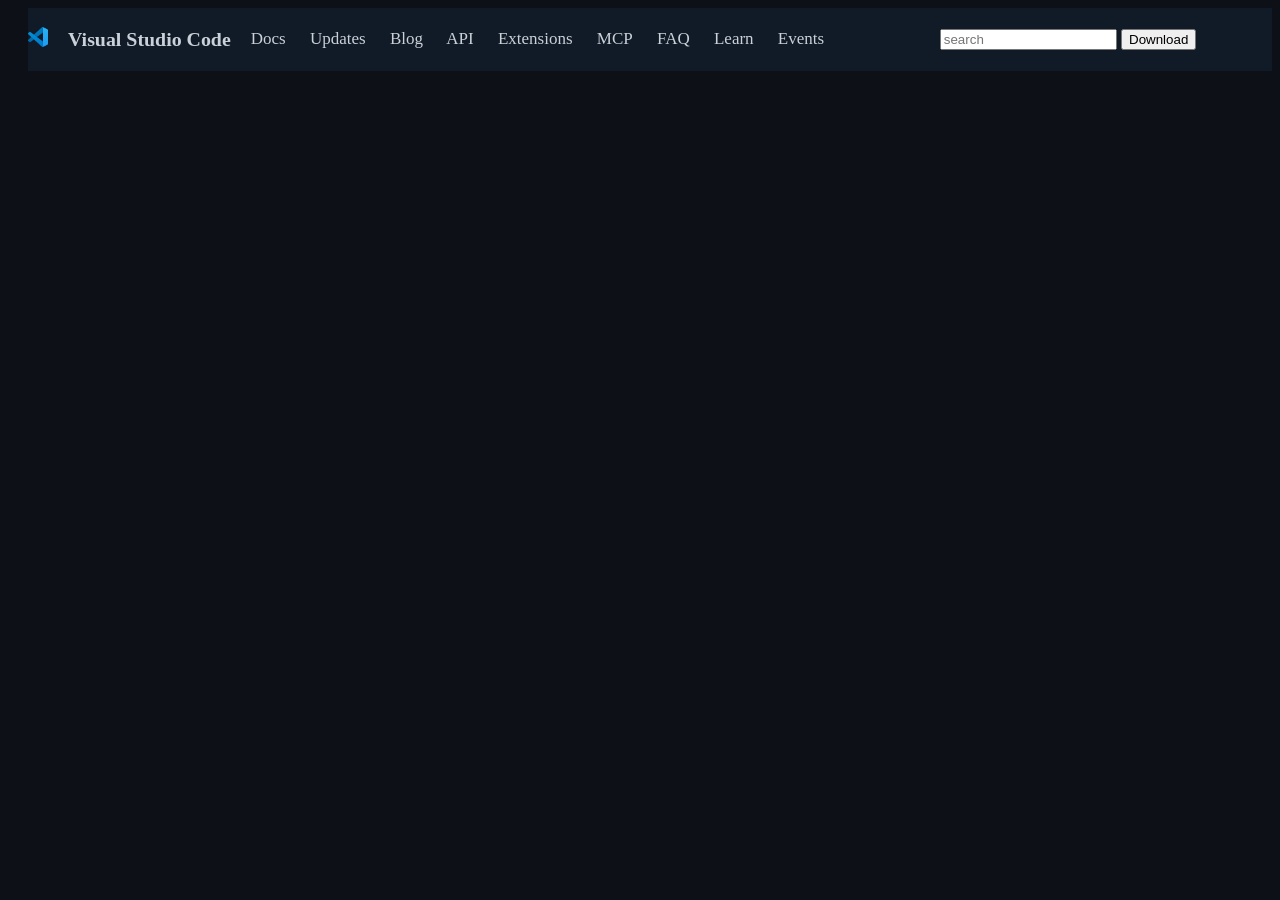
==== week-1/assignment-1/problems/6-vs-code-landing-page/index.html @ 22d646a1 "2nd-commit" ====
<!DOCTYPE html>
<html lang="en">

<head>
  <meta charset="UTF-8">
  <meta name="viewport" content="width=device-width, initial-scale=1.0">
  <title>Document</title>
  <link rel="stylesheet" href="style.css">
</head>

<body>
  <header>
    <div class="navbar">
      <div class="a-tags">
        <div class="vs-logo">
          <img src="favicon.ico" alt="logo">
        </div>
      </div>
      <h3>Visual Studio Code</h3>
      <div class="navbar-links">

        <a class="navLink" href="#">Docs</a>
        <a class="navLink" href="#">Updates</a>
        <a class="navLink" href="#">Blog</a>
        <a class="navLink" href="#">API</a>
        <a class="navLink" href="#">Extensions</a>
        <a class="navLink" href="#">MCP</a>
        <a class="navLink" href="#">FAQ</a>
        <a class="navLink" href="#">Learn</a>
        <a class="navLink" href="#">Events</a>

      </div>
      <div class="download-section">
        <div class="srch-btn">
          <input type="text" placeholder="search">
          <button class="dwn-btn">Download</button>
        </div>
      </div>
    </div>
    </div>
  </header>


</body>

</html>
---- week-1/assignment-1/problems/6-vs-code-landing-page/style.css ----
body {
  background-color: #0d1117;

}

.navbar {
  display: flex;
  /* justify-content: space-between; */
  align-items: center;
  font-size: 17px;
  background-color: #111a27;
  gap: 20px;
  margin-left: 20px;
}

/* .a-tags {
  display: flex;
  gap: 20px;
} */

.navbar .vs-logo img {
  width: 20px;
  height: 20px;
}

.navbar-links a {
  color: #c9d1d9;
  text-decoration: none;
  margin-right: 20px;
}

h3 {
  color: #c9d1d9;
}

.download-section {
  display: flex;
  justify-content: center;
  margin-left: auto;
  margin-right: auto;
}

.dwn-btn {}
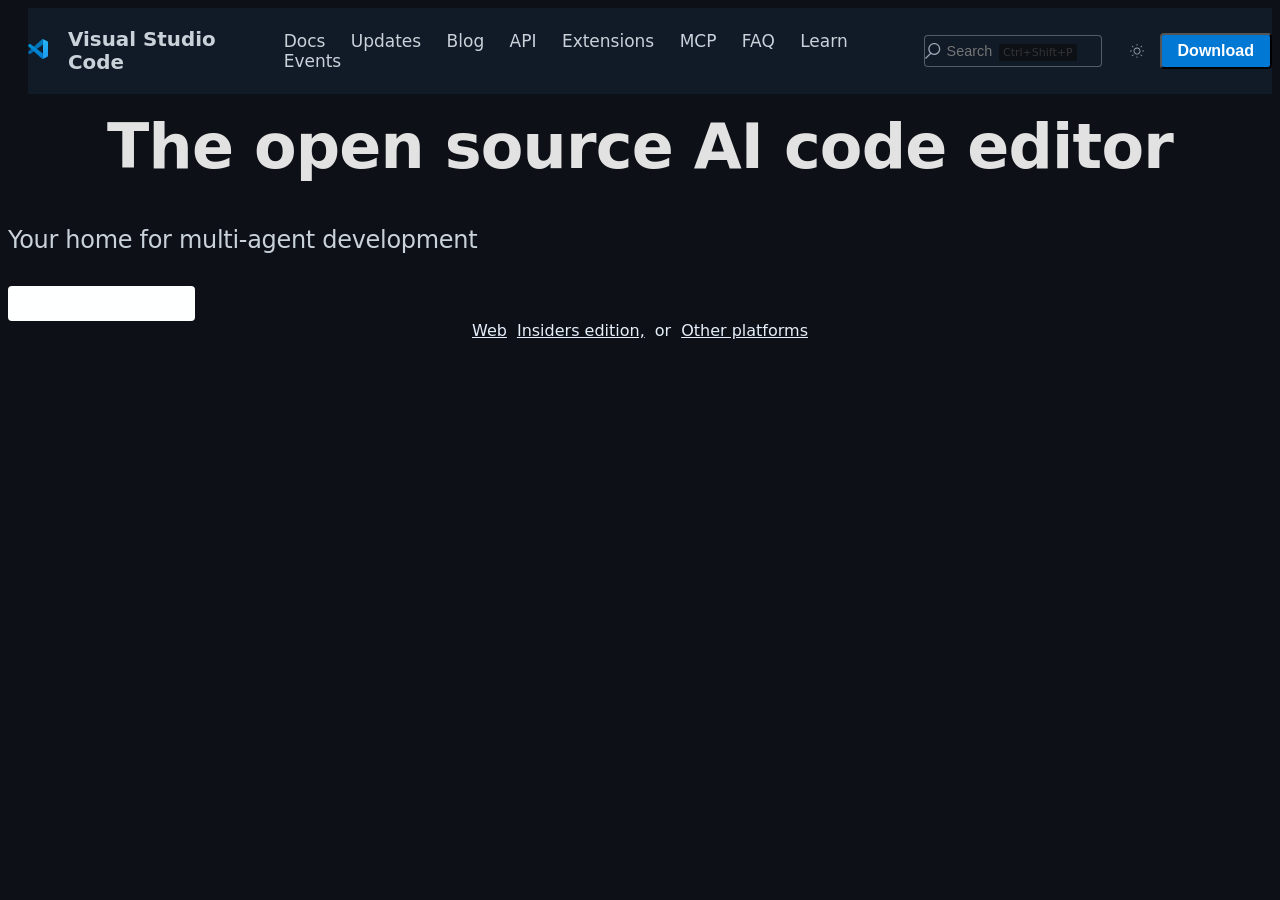
==== commit 22d5b2ac: "vs code commit" ====
--- a/week-1/assignment-1/problems/6-vs-code-landing-page/index.html
+++ b/week-1/assignment-1/problems/6-vs-code-landing-page/index.html
@@ -1,11 +1,11 @@
-<!DOCTYPE html>
+<!doctype html>
 <html lang="en">
 
 <head>
-  <meta charset="UTF-8">
-  <meta name="viewport" content="width=device-width, initial-scale=1.0">
+  <meta charset="UTF-8" />
+  <meta name="viewport" content="width=device-width, initial-scale=1.0" />
   <title>Document</title>
-  <link rel="stylesheet" href="style.css">
+  <link rel="stylesheet" href="style.css" />
 </head>
 
 <body>
@@ -13,12 +13,11 @@
     <div class="navbar">
       <div class="a-tags">
         <div class="vs-logo">
-          <img src="favicon.ico" alt="logo">
+          <img src="favicon.ico" alt="logo" />
         </div>
       </div>
       <h3>Visual Studio Code</h3>
       <div class="navbar-links">
-
         <a class="navLink" href="#">Docs</a>
         <a class="navLink" href="#">Updates</a>
         <a class="navLink" href="#">Blog</a>
@@ -28,19 +27,32 @@
         <a class="navLink" href="#">FAQ</a>
         <a class="navLink" href="#">Learn</a>
         <a class="navLink" href="#">Events</a>
-
       </div>
       <div class="download-section">
         <div class="srch-btn">
-          <input type="text" placeholder="search">
-          <button class="dwn-btn">Download</button>
+          <input type="text" placeholder="Search" class="srch-placeholder" />
+          <span class="v-btn">Ctrl+Shift+P</span>
         </div>
+
+        <img src="theme-light.svg" alt="light-theme" class="theme-light" />
+        <button class="dwn-btn">Download</button>
       </div>
     </div>
+  </header>
+  <div class="main-content">
+    <h1 class="h-tag">The open source AI code editor</h1>
+    <p class="sec-line">Your home for multi-agent development</p>
+
+    <div class="dwl-section">
+      <button>Download for Windows</button>
     </div>
-  </header>
-
-
+    <div class="a-links">
+      <a class="nav-a" href="">Web</a>
+      <a class="nav-a" href="">Insiders edition,</a>
+      <span>or</span>
+      <a class="nav-a" href="">Other platforms</a>
+    </div>
+  </div>
 </body>
 
 </html>
--- a/week-1/assignment-1/problems/6-vs-code-landing-page/style.css
+++ b/week-1/assignment-1/problems/6-vs-code-landing-page/style.css
@@ -1,5 +1,6 @@
 body {
   background-color: #0d1117;
+  font-family: system-ui, -apple-system, BlinkMacSystemFont, "Segoe UI", Roboto, Oxygen-Sans, Ubuntu, Cantarell, "Helvetica Neue", sans-serif;
 
 }
 
@@ -36,8 +37,124 @@
 .download-section {
   display: flex;
   justify-content: center;
+  align-items: center;
   margin-left: auto;
   margin-right: auto;
+
+  gap: 15px;
+  /* font-family: system-ui, -apple-system, BlinkMacSystemFont, "Segoe UI", Roboto, Oxygen-Sans, Ubuntu, Cantarell, "Helvetica Neue", sans-serif; */
+  /* max-width: 187px; */
+  height: 35.6px;
+
 }
 
-.dwn-btn {}
+.dwn-btn {
+  color: #fff;
+  font-size: 16px;
+  font-weight: 600;
+  line-height: 100%;
+  padding: 8px 16px;
+  border-radius: 4px;
+  background-color: #0078d4;
+
+
+}
+
+.srch-btn {
+  background-image: url("search-dark.svg");
+  background-repeat: no-repeat;
+  background-position: left center;
+  padding-left: 20px;
+
+
+  background-color: #111a27;
+  width: 156px;
+  cursor: pointer;
+  border-radius: 4px;
+  border: 1px solid #f6f7f74c;
+
+  margin: 0;
+  margin-right: 12px;
+  /* background-color: #0a64bd; */
+}
+
+.srch-placeholder {
+  background-color: #111a27;
+
+  width: 45px;
+  height: 28px;
+  font-size: 14.4px;
+
+  outline: none;
+  border: none;
+  box-shadow: none;
+
+
+}
+
+.v-btn {
+  border-radius: 2px;
+  padding: 2px 4px;
+  background-color: #0d1014;
+  color: rgb(255 255 255 / 15%);
+  pointer-events: none;
+  font-size: 11px;
+
+  /* margin-right: 12px; */
+}
+
+
+
+.main-content {
+
+  width: 100%;
+  height: 398.9px;
+}
+
+.h-tag {
+  font-weight: 700;
+  font-size: 40px;
+  margin-top: 1rem;
+  line-height: 120%;
+  letter-spacing: -0.8px;
+  color: #e2e2e2;
+  font-size: 62px;
+  text-align: center;
+}
+
+.sec-line {
+  align-items: center;
+  justify-self: center;
+  font-size: 24px;
+  font-weight: 500;
+  color: #c9d1d9;
+  margin-bottom: 2rem;
+  letter-spacing: -0.3px;
+}
+
+.dwl-section button {
+  background-color: #feffff;
+  /* Keep this blue */
+  color: white;
+  border: none;
+  padding: 10px 20px;
+  border-radius: 4px;
+  cursor: pointer;
+  font-weight: 600;
+}
+
+
+.a-links {
+  display: flex;
+  justify-content: center;
+  gap: 10px;
+  color: #e6eefa;
+
+}
+
+.nav-a {
+  display: flex;
+  justify-content: center;
+  gap: 10px;
+  color: #e6eefa;
+}
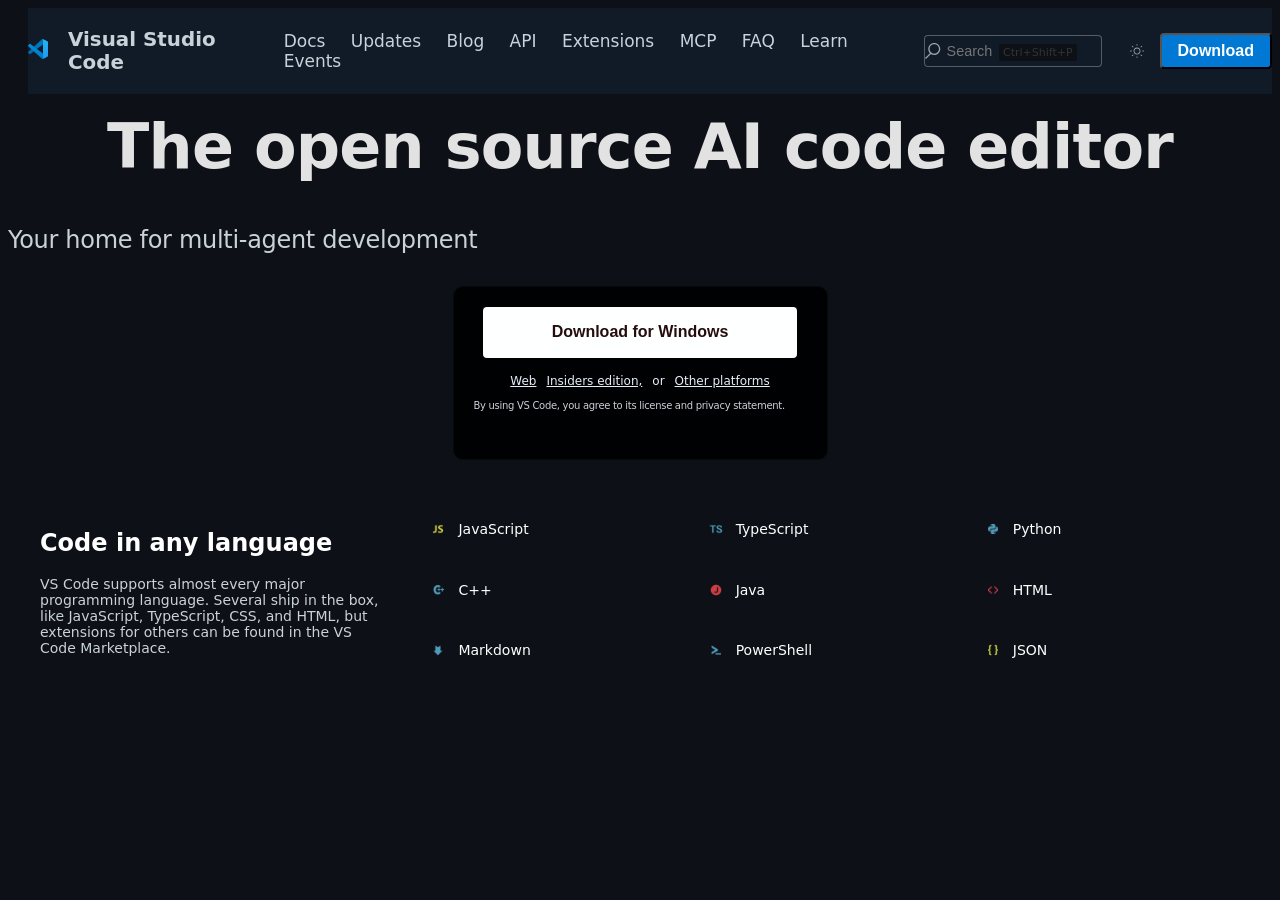
==== commit a3fb7fdd: "vs code clon done" ====
--- a/week-1/assignment-1/problems/6-vs-code-landing-page/index.html
+++ b/week-1/assignment-1/problems/6-vs-code-landing-page/index.html
@@ -42,17 +42,94 @@
   <div class="main-content">
     <h1 class="h-tag">The open source AI code editor</h1>
     <p class="sec-line">Your home for multi-agent development</p>
+    <div class="box">
+      <div class="dwl-section">
+        <button>Download for Windows</button>
+      </div>
 
-    <div class="dwl-section">
-      <button>Download for Windows</button>
+      <div class="a-links">
+        <a class="nav-a" href="">Web</a>
+        <a class="nav-a" href="">Insiders edition,</a>
+        <span>or</span>
+        <a class="nav-a" href="">Other platforms</a>
+      </div>
+      <p class="third-line">By using VS Code, you agree to its license and privacy statement.</p>
     </div>
-    <div class="a-links">
-      <a class="nav-a" href="">Web</a>
-      <a class="nav-a" href="">Insiders edition,</a>
-      <span>or</span>
-      <a class="nav-a" href="">Other platforms</a>
+
+  </div>
+  <div class="header">
+
+    <div class="container">
+      <div class="left-center">
+        <div class="left">
+          <h2>Code in any language</h2>
+        </div>
+        <p>
+          VS Code supports almost every major <br> programming language. Several ship in the box,<br> like JavaScript,
+          TypeScript, CSS, and
+          HTML, but <br>extensions for others can be found in the VS <br> Code Marketplace.
+        </p>
+
+      </div>
     </div>
+
+
+
+    <div class="right">
+
+      <div class="img-of-language">
+        <img src="language-js.png">
+        <span class="v-text">JavaScript</span>
+      </div>
+
+      <div class="img-of-language">
+        <img src="language-ts.png">
+        <span class="v-text">TypeScript</span>
+      </div>
+
+      <div class="img-of-language">
+        <img src="language-python.png">
+        <span class="v-text">Python</span>
+      </div>
+
+      <div class="img-of-language">
+        <img src="language-cpp.png">
+        <span class="v-text">C++</span>
+      </div>
+
+      <div class="img-of-language">
+        <img src="language-java.png">
+        <span class="v-text">Java</span>
+      </div>
+
+      <div class="img-of-language">
+        <img src="language-html.png">
+        <span class="v-text">HTML</span>
+      </div>
+
+      <div class="img-of-language">
+        <img src="language-markdown.png">
+        <span class="v-text">Markdown</span>
+      </div>
+
+      <div class="img-of-language">
+        <img src="language-powershell.png">
+        <span class="v-text">PowerShell</span>
+      </div>
+
+      <div class="img-of-language">
+        <img src="language-json.png">
+        <span class="v-text">JSON</span>
+      </div>
+
+    </div>
+
+
+
+
   </div>
+  </div>
+
 </body>
 
 </html>
--- a/week-1/assignment-1/problems/6-vs-code-landing-page/style.css
+++ b/week-1/assignment-1/problems/6-vs-code-landing-page/style.css
@@ -134,21 +134,31 @@
 
 .dwl-section button {
   background-color: #feffff;
-  /* Keep this blue */
-  color: white;
+  color: rgb(37, 13, 13);
   border: none;
+  font-size: 16px;
   padding: 10px 20px;
+  width: 314px;
+  height: 51px;
+  display: block;
+  /* justify-content: center; */
+  /* align-items: center; */
+  margin: auto;
+  margin-top: auto;
+  margin-bottom: 6px;
   border-radius: 4px;
   cursor: pointer;
-  font-weight: 600;
-}
-
+  font-weight: 700;
+}
 
 .a-links {
   display: flex;
   justify-content: center;
   gap: 10px;
   color: #e6eefa;
+  font-size: 12px;
+  margin-top: 16px;
+  margin-bottom: 12px;
 
 }
 
@@ -158,3 +168,77 @@
   gap: 10px;
   color: #e6eefa;
 }
+
+.third-line {
+  align-items: center;
+  justify-self: center;
+  font-size: 10px;
+  font-weight: 500;
+  color: #c9d1d9;
+  letter-spacing: -0.3px;
+}
+
+.box {
+  background-color: #000103;
+
+  padding: 20px;
+  width: 333px;
+  height: 132px;
+  align-items: center;
+  margin: auto;
+  display: block;
+  border-radius: 10px;
+  border: 1px solid #030c0c;
+  justify-content: center;
+  align-items: center;
+
+}
+
+
+.header {
+  width: 1200px;
+  gap: 50px;
+  margin: auto;
+  /* display: grid;
+          grid-template-columns: 1fr 2fr; */
+  display: flex;
+  /* gap: 200px; */
+}
+
+.left-center {
+  background: #0d1117;
+  color: #ffffff;
+  flex: 1;
+
+
+}
+
+.right {
+  display: grid;
+  grid-template-columns: repeat(3, 1fr);
+  gap: 20px;
+  background: #0d1117;
+  color: #ffffff;
+  flex: 2;
+
+}
+
+.img-of-language {
+  display: flex;
+  align-items: center;
+  gap: 10px;
+}
+
+.img-of-language img {
+  width: 20px;
+  height: 20px;
+}
+
+.v-text {
+  font-size: 14px;
+}
+
+p {
+  color: #c9d1d9;
+  font-size: 14px;
+}
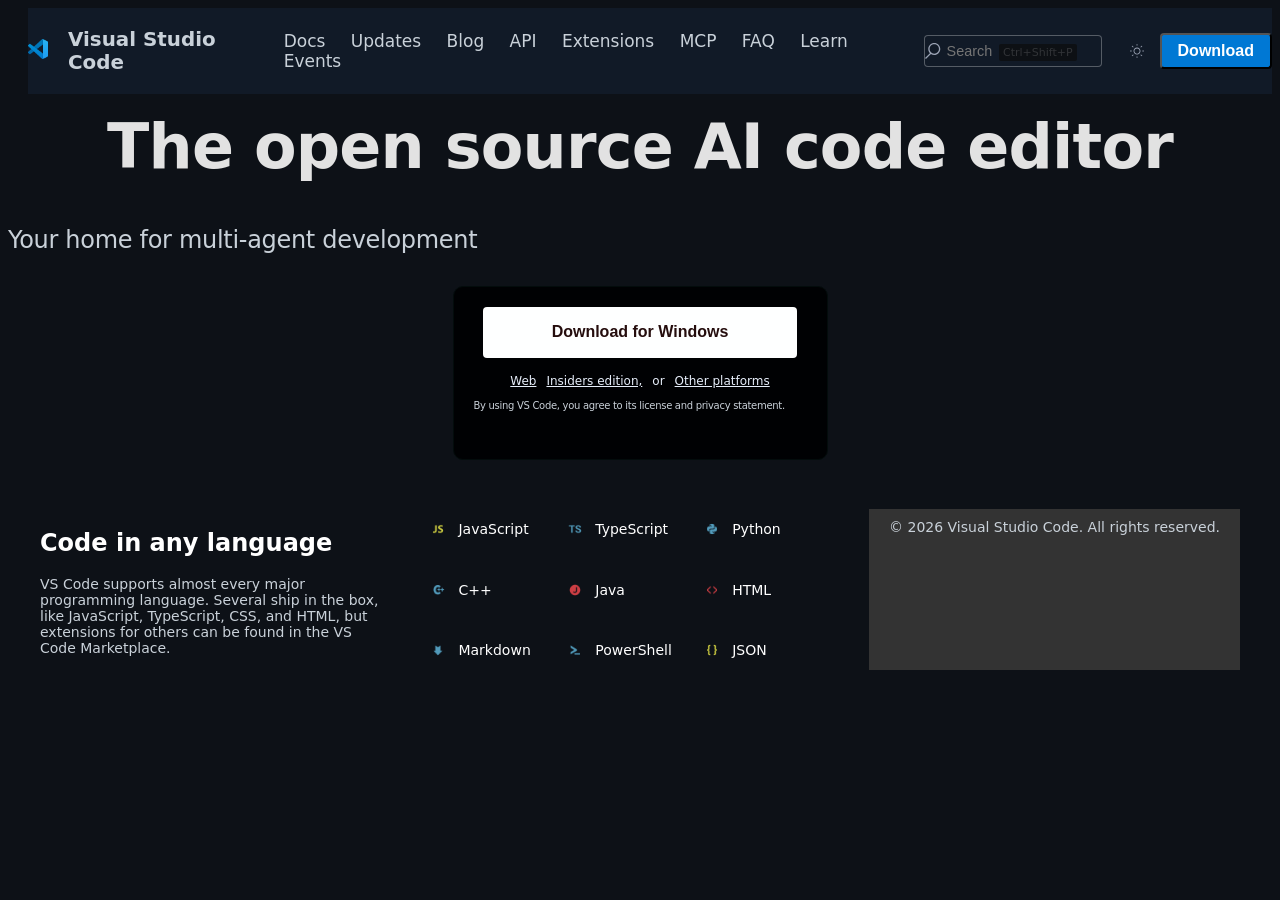
==== commit 6d00e35c: "last commit" ====
--- a/week-1/assignment-1/problems/6-vs-code-landing-page/index.html
+++ b/week-1/assignment-1/problems/6-vs-code-landing-page/index.html
@@ -124,7 +124,11 @@
 
     </div>
 
-
+    <footer>
+      <div class="container">
+        <p>&copy; 2026 Visual Studio Code. All rights reserved.</p>
+      </div>
+    </footer>
 
 
   </div>
--- a/week-1/assignment-1/problems/6-vs-code-landing-page/style.css
+++ b/week-1/assignment-1/problems/6-vs-code-landing-page/style.css
@@ -242,3 +242,12 @@
   color: #c9d1d9;
   font-size: 14px;
 }
+footer {
+  background: #333;
+  color: white;
+  text-align: center;
+  padding: 10px 20px;
+}
+footer p {
+  margin: 0;
+}
